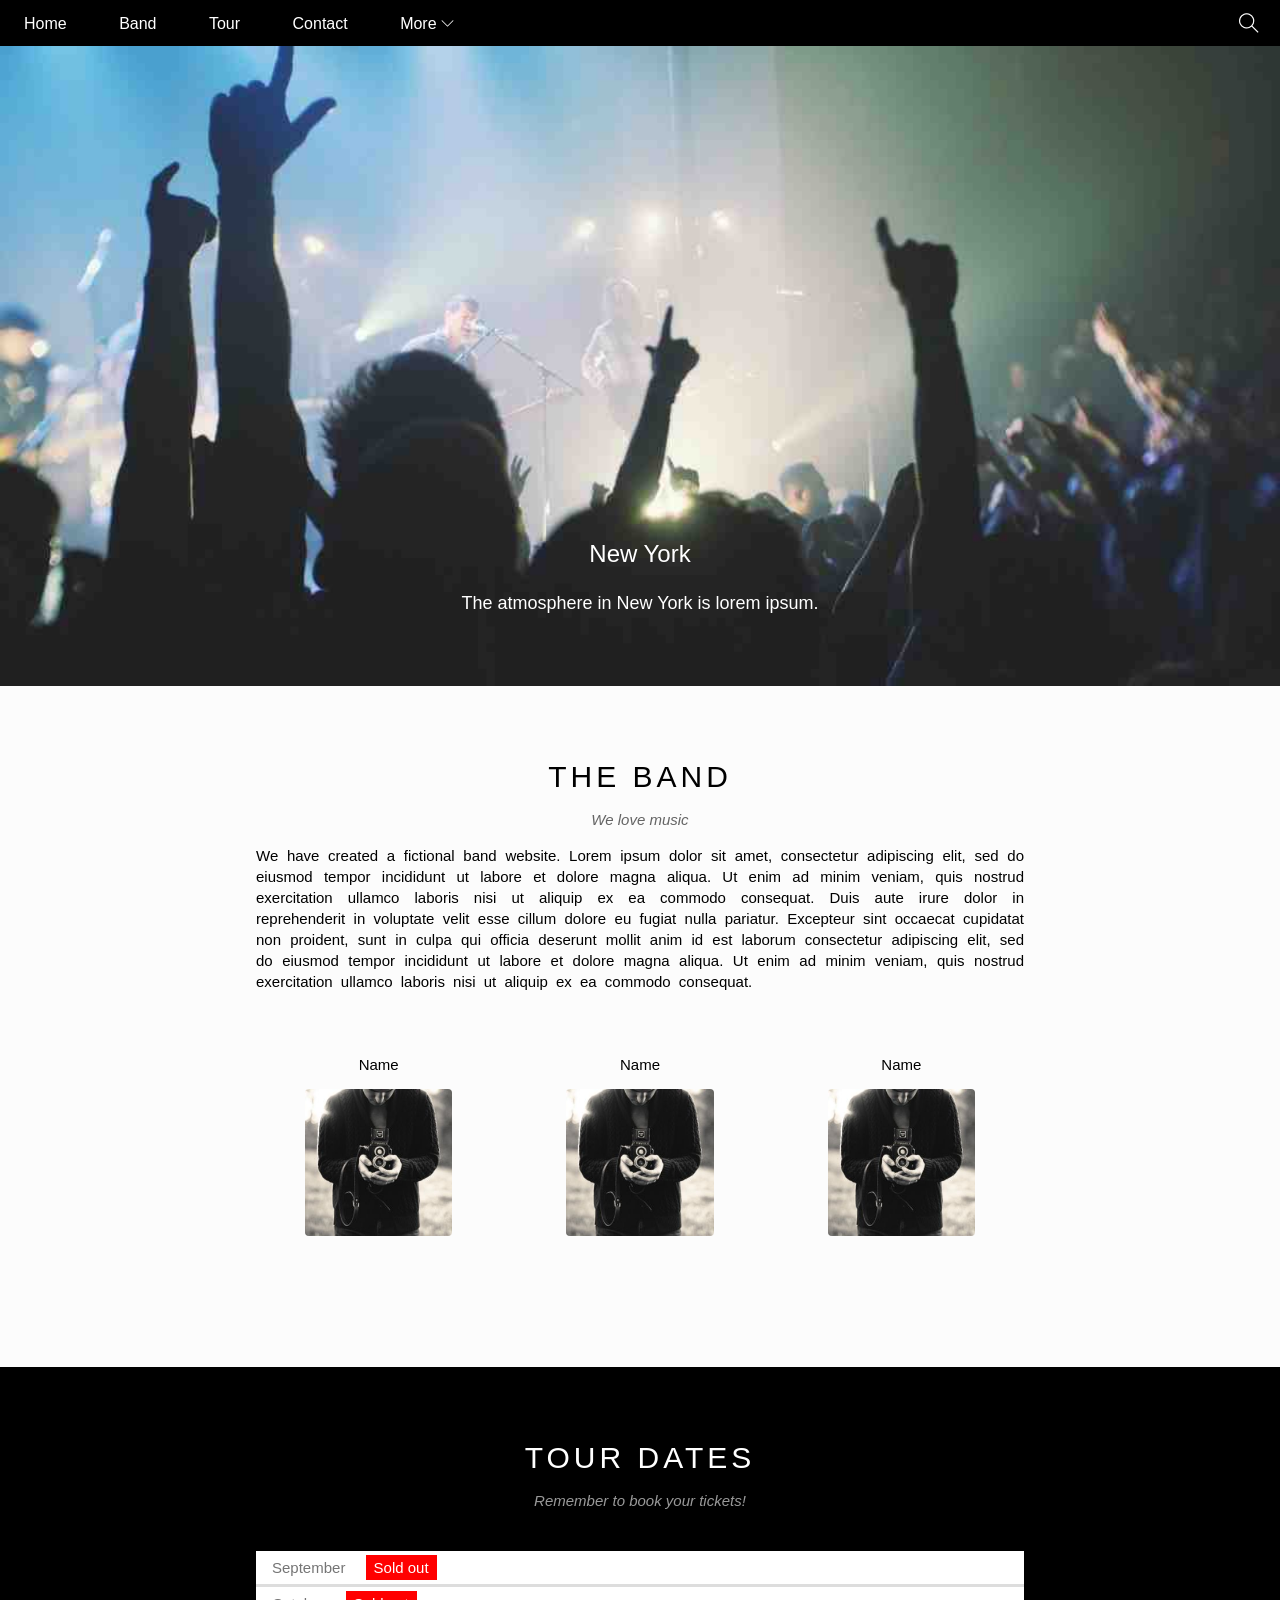
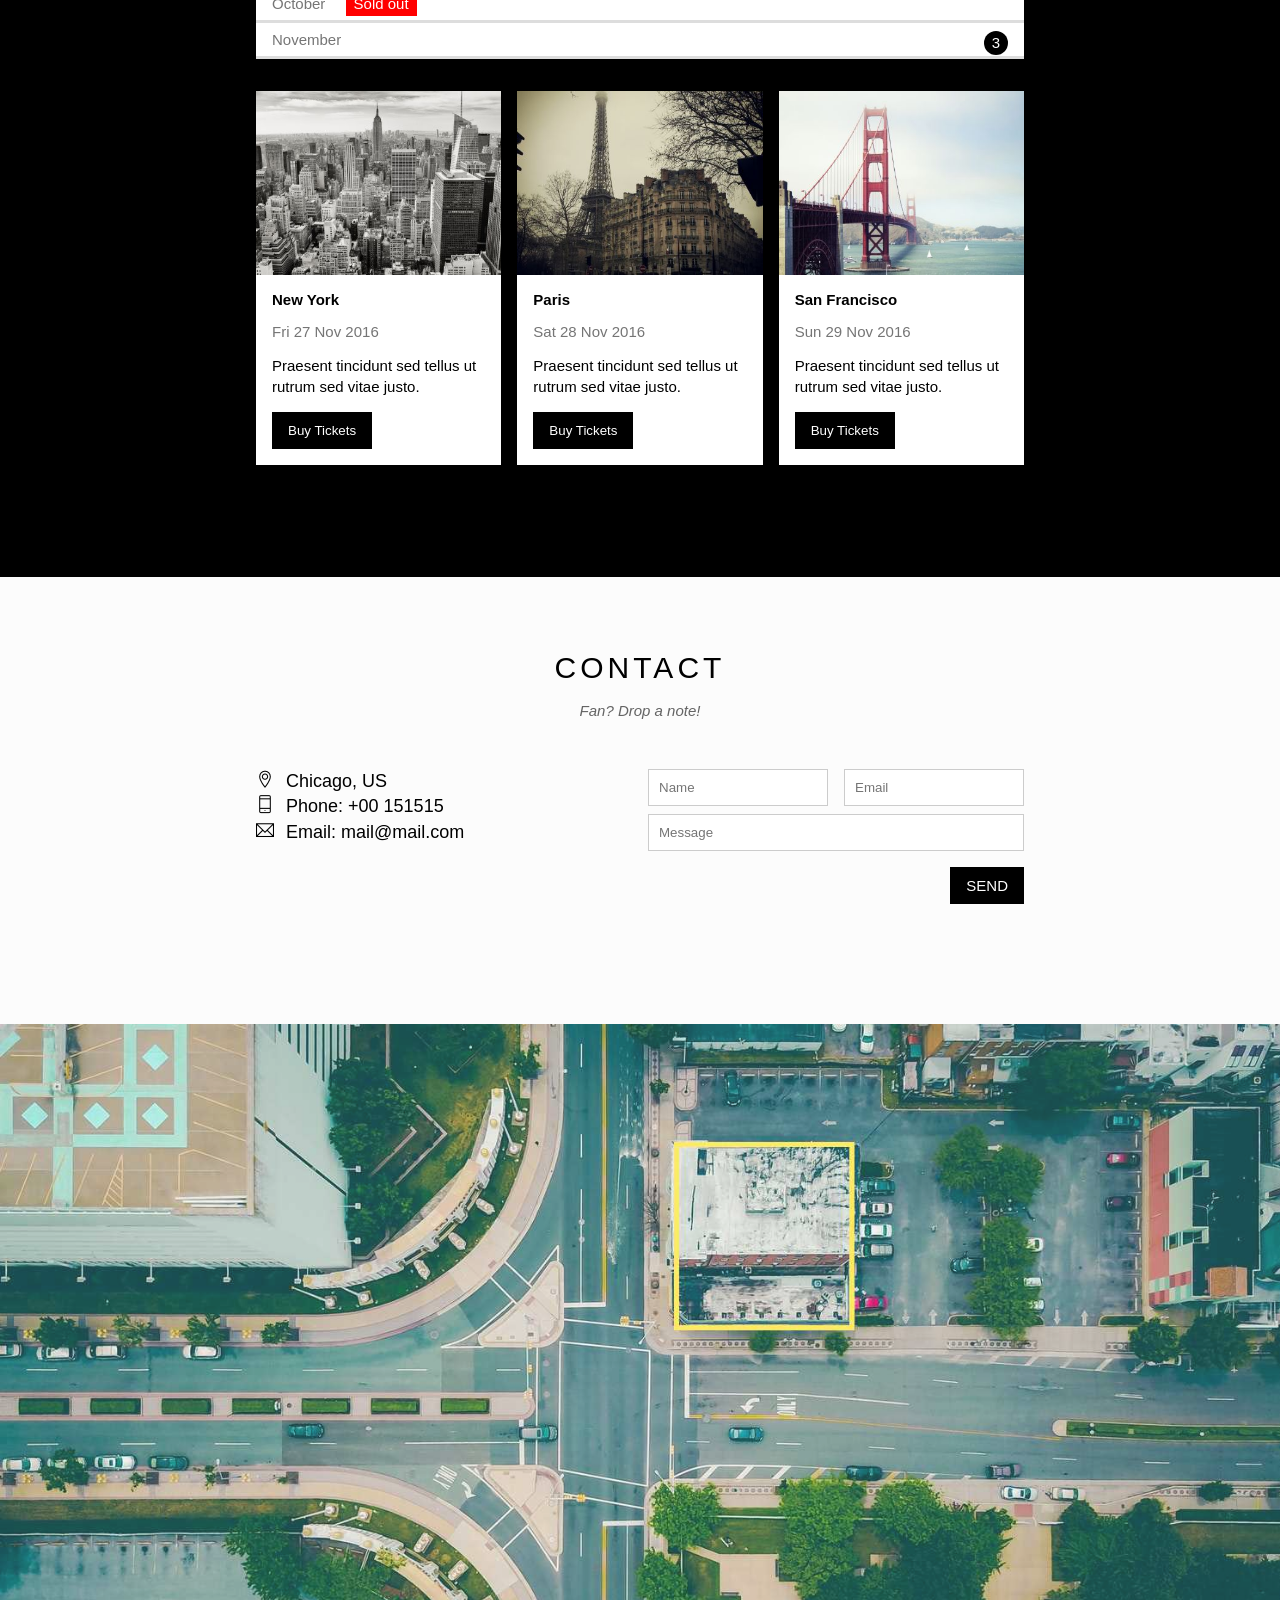
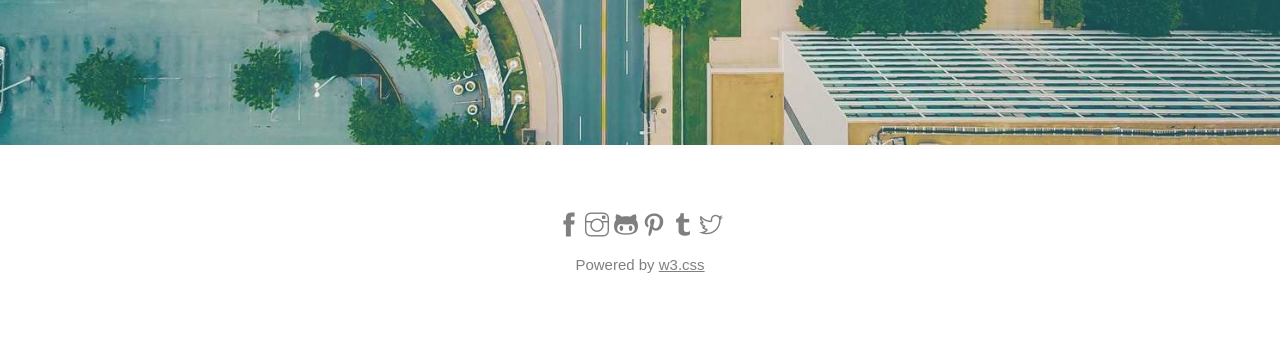
==== index.html @ b74493a1 "tap-lam-web" ====
<!Doctype html>
<html>
    <head>  
            <meta name="viewport" content="width=device-width, initial-scale=1">
            
            <title>HuyHuyHuy</title>
            <meta charset="utf-8">
            <link rel="stylesheet" href="main.css">
            <link rel="stylesheet" href="responsive.css">
            <link rel="stylesheet" href="icon/themify-icons/themify-icons.css">
    </head>


    <body>
        <div id="main">
          <div id="header">
            <!-- begin nav -->
            <ul id="nav">
                <li><a href="#">Home</a></li>
                 <li><a href="#band">Band</a></li>
                <li><a href="#tour">Tour</a></li>
                <li><a href="#contact">Contact</a></li>
                <li>
                    <a href="#">
                        More
                        <i class="muitenxuong ti-angle-down"> </i>
                    </a>
                    <ul class="subnav">
                        <li><a href="#">Merchandise</a></li>
                        <li><a href="#">Extra</a></li>
                        <li><a href="#">Media</a></li>
                    </ul>
                </li>
            </ul>
            <!-- end nav -->
             <!-- search begin -->
            <div class="searchbutton">
                <i class="search-icon ti-search">

                </i>
            </div>
            <div id="mobile-navigate" class="mobile-search-button">
                <i class=" menu-mobile-icon ti-menu"></i>
            </div>



             <!-- search end -->

          </div> 


          <div id="slider">
            <div class="text-content">
                <h2 class="text-heading">New York</h2>
                <div class="text-mieuta">The atmosphere in New York is lorem ipsum.</div>

            </div>
          </div>

          <div id="content">
            <div id="band" class="content-selection">
                <h2 class="content-heading">THE BAND</h2>
                <p class="content-subheading">We love music</p>
                <p class="about-sub">We have created a fictional band website. Lorem ipsum dolor sit amet, consectetur adipiscing elit, sed do eiusmod tempor incididunt ut labore et dolore magna aliqua. Ut enim ad minim veniam, quis nostrud exercitation ullamco laboris nisi ut aliquip ex ea commodo consequat. Duis aute irure dolor in reprehenderit in voluptate velit esse cillum dolore eu fugiat nulla pariatur. Excepteur sint occaecat cupidatat non proident, sunt in culpa qui officia deserunt mollit anim id est laborum consectetur adipiscing elit, sed do eiusmod tempor incididunt ut labore et dolore magna aliqua. Ut enim ad minim veniam, quis nostrud exercitation ullamco laboris nisi ut aliquip ex ea commodo consequat.</p>
                <div class="row member-list">
                    <div class="member-item col col-3 text-center ">
                    <p class="member-name">Name</p>
                    <img src="img/bandmember.jpg" alt="Name" class="member-picture">
                    </div>
                <div class="member-item col col-3 text-center ">
                    <p class="member-name">Name</p>
                    <img src="img/bandmember.jpg" alt="Name" class="member-picture">
                </div>
                <div class="member-item col col-3 text-center ">
                    <p class="member-name">Name</p>
                    <img src="img/bandmember.jpg" alt="Name" class="member-picture">
                </div>
                <div class="clear"></div>

                </div>
            </div>
            <!-- Tour begin -->
             <div id="tour" class="tour-selection">
                 <div class="content-selection">
                <h2 class="content-heading text-white">TOUR DATES</h2>
                <p class="content-subheading text-white">Remember to book your tickets!</p>
                    <!-- ticket  -->
                <ul class="ticket-list">
                    <li>September <span class="sold-out">Sold out</span></li>
                    <li>October  <span class="sold-out">Sold out</span></li>
                    <li>November <span class="quanity">3</span></li>
                </ul>
                <!-- Place -->
                 <div class=" row place-list">
                        <div class=" mt16 tour-member-item col col-3">
                           <img src="img/newyork.jpg" alt="New York" class="place-img">
                            <div class="place-describe">
                                 <h2 class="place-heading">New York</h2>
                                <p class="place-date">Fri 27 Nov 2016</p>
                                <p class="place-description">Praesent tincidunt sed tellus ut rutrum sed vitae justo.</p>
                                <button class="Buy-Tickets-Button js-buy-ticket">Buy Tickets</button>
                            </div>
                        </div>
                        <div class=" mt16 tour-member-item col col-3">
                           <img src="img/paris.jpg" alt="Paris" class="place-img">
                            <div class="place-describe">
                                 <h2 class="place-heading">Paris</h2>
                                <p class="place-date">Sat 28 Nov 2016</p>
                                <p class="place-description">Praesent tincidunt sed tellus ut rutrum sed vitae justo.</p>
                                <button class="Buy-Tickets-Button js-buy-ticket">Buy Tickets</button>
                            </div>
                        </div>
                        <div class=" mt16 tour-member-item col col-3">
                           <img src="img/sanfran.jpg" alt="San Francisco" class="place-img">
                            <div class="place-describe">
                                 <h2 class="place-heading">San Francisco</h2>
                                <p class="place-date">Sun 29 Nov 2016</p>
                                <p class="place-description">Praesent tincidunt sed tellus ut rutrum sed vitae justo.</p>
                                <button class="Buy-Tickets-Button js-buy-ticket">Buy Tickets</button>
                            </div>
                        </div>
                  <div class="clear"></div>
                 </div>

            </div>
             </div>
            
            <!-- Tour end -->
             <!-- Contact begin -->
             <div id="contact"  class="content-selection" >
                <h2 class="content-heading">CONTACT</h2>
                <p class="content-subheading">Fan? Drop a note!</p>
                <div class="row context-content">
                    <div class="mobile-context context-info col col-half col-s ">
                        <p><i class="ti-location-pin"></i>Chicago, US</p>
                        <p><i class="ti-mobile"></i>Phone: +00 151515</p>
                        <p><i class="ti-email"></i>Email: mail@mail.com</p>
                    </div>
                    <div class="mobile-context-form col col-half col-s context-form">
             
                         <form action="">
                            <div class="mobile-context-form row mmg16 ">
                                <div class="col col-half col-s ">
                                    <input type="text" name="" required class="form-control" placeholder="Name" id="">
                                </div>
                                  <div class="col col-half col-s mmg8 ">
                                    <input type="email" name="" required class="form-control" placeholder="Email" id="">
                                </div>
                             
                            </div>
                            <div class="row mt8">
                                <div class="col col-full">
                                    <input type="text" name="" required class="form-control" placeholder="Message">
                                </div>
                            </div>
                            <input type="submit" value="SEND" class="mt16 send-button">
                        </form>


                    </div>
                </div>
            </div>
            <!-- Contact end -->
            <div class="map-selection">
                <img src="img/map.jpg" alt="Map" class="">
            </div>
          </div>

          <div id="footer" >
            <div class="social-list">
                <a href=""><i class="ti-facebook"></i></a>
                <a href=""><i class="ti-instagram"></i></a>
                <a href=""><i class="ti-github"></i></a>
                <a href=""><i class="ti-pinterest"></i></a>
                <a href=""><i class="ti-tumblr-alt"></i></a>
                <a href=""><i class="ti-twitter"></i></a>
            </div>
            <p class="photocopy-text">Powered by <a href="https://www.w3schools.com/w3css/default.asp" class="photocopy-text">w3.css</a></p>
            </div>
        </div>
        
          <div class="modal js-modal">
            <!-- <div class="membrane"></div> -->

            <div class="modal-main js-modal-main">
                <div class="modal-close js-modal-close">
                    <i class="ti-close"></i>

                </div>
                <header class="modal-heading">
                    <i class="modal-heading-icon ti-briefcase"></i>
                    Tickets
                </header>
                <div class="modal-body">
                    <label for="soluong" class="modal-label">
                        <i class="ti-shopping-cart"></i>
                         Tickets, $15 per person
                    </label>
                     <input id="soluong" required type="number" class="modal-input" placeholder="How Many">
                    <label for="email" class="modal-label">
                        <i class="ti-user"></i>
                          Send To
                    </label>
                     <input id="email" required type="email" class="modal-input"placeholder="Enter email" >
                     <button id="Buy-Tickets">
                       Pay <i class="ti-check"></i>
                     </button>
                </div>
                <footer class="modal-footer">        
                    <p class="modal-help">Need <a href="" >help?</a></p>
                </footer>

            </div>
          </div>
          <script>
            const buyBtns= document.querySelectorAll('.js-buy-ticket')
            const modal=document.querySelector('.js-modal')
            const modalClose=document.querySelector('.js-modal-close')
            
            function ShowTickets(){
                modal.classList.add('open')
            }
            function HideTickets(){
                modal.classList.remove('open')
            }
            for(const buyBtn of buyBtns){
                buyBtn.addEventListener('click',ShowTickets)

            }
            modal.addEventListener('click',HideTickets)
            modalClose.addEventListener('click',HideTickets)
        //    cách 1 khi bấm ra khoảng trống //
         const modalContain=document.querySelector('.js-modal-main')
            modalContain.addEventListener('click',function(event){
                event.stopPropagation()
            })
        //  cách 2 khi bấm ra 
            // .membrane
            //            const modalClose=document.querySelector('.membrane')
          </script>
          <script>
            var header = document.getElementById('header');
            var mobileMenu =document.getElementById('mobile-navigate');
            var headerHeight= header.clientHeight;
            // đóng mở mobile-menu//
           mobileMenu.onclick=function(){
            var isClosed= header.clientHeight ===headerHeight;
            if(isClosed){
                header.style.height='auto';
            }
            else{
                header.style.height=null;
            }
           }
        //    đóng khi chọn 1 item trong menuitems  
           var menuItems= document.querySelectorAll('#nav li a[href*="#"]');
           for(var i=0;i<menuItems.length;i++){
            var menuItem=menuItems[i];
            menuItem.onclick=function(event){
                var isParent= this.nextElementSibling && this.nextElementSibling.classList.contains('subnav');
                if(isParent){
                    event.preventDefault();
                }
                else{
                    header.style.height=null;
                }
  
            }
           }
            

          </script>
    </body>



</html>
---- main.css ----
*{
    padding:0;
    margin:0;
    box-sizing:border-box;
}
.clear{
    clear:both;
}
.text-white{
    color:white !important;
}
.text-center{
    text-align: center !important;
}
.row{
    margin-left:-8px;
    margin-right:-8px;
}
.row::after{
    content:"";
    display:block;
    clear:both;
}
.mt8{
    margin-top:8px !important;
}
.mt16{
    margin-top:16px  !important;
}
.col{
    float:left;
    padding-left:8px;
    padding-right:8px;

}
.col-3{
    width: calc(100%/3);
}
.col-half{
    width:50%;
}
.col-full{
    width:100%;
}

#main{


}
html{
        scroll-behavior: smooth;
    font-family: Arial, Helvetica, sans-serif;
}
#header{
     background-color:black;
     height: 46px;
     width:100%;
     position:fixed;
     top:0;
     right:0;
    z-index: 2;
    transition: height 0.3s ease;
    
}
#header .mobile-search-button{
    position:absolute;
    top:0;
    right:0;
    display:none;
}
#nav{
    display:inline-block;
}
#nav, .subnav{
    list-style-type:none;
}
body{
    background-color:rgb(255, 255, 255);
}
#nav>li{
    display:inline-block;
     position:relative;
}

#nav .subnav li a{
    display:block;
}

#nav>li>a{
    color:white;
}
#nav li a{
    text-decoration: none;
    line-height: 24px;
    padding: 12px 24px;
    box-sizing: border-box;
    width: 100%;
}#nav li:hover .subnav{
    display:block;
}
#nav .subnav li:hover a,
#nav>li:hover>a{
    background-color:#ccc;
    color:black;
}
#nav>li>a{
    display:inline-block;
}
#nav .muitenxuong{
    font-size:13px;
}





#nav .subnav{
    display:none;
    min-width: 160px;
    position:absolute;
    top:100%;
    left:0;
    background-color:white;
    box-shadow:0 0 10px rgba(0, 0 ,0 ,0.5);
}
#nav .subnav li a{
    color:black;
    padding: 8px 16px;
    line-height: 22px;

}
#header .mobile-search-button,
#header .searchbutton{
 float:right;
 padding: 0 21px;
 box-sizing:border-box;

 
}
#header .menu-mobile-icon,
#header .search-icon{
    color:white ;
    font-size: 20px;
    line-height: 46px;
    box-sizing: border-box;
}
#header .searchbutton:hover{
    background-color:red;
     cursor: pointer;
}

#header .mobile-search-button:hover{
    background-color:#ccc;
}
#header .mobile-search-button:hover .menu-mobile-icon{
    color:black !important;
}


#slider{ 
   margin-top:46px;
   position:relative;
   padding-top:50%;
   z-index: -1;
   background: url('img/ny.jpg') top center /cover no-repeat;
}
#slider .text-content{
       position: absolute;
    color: white;
    bottom: 47px;
    width:100%;
    text-align: center;
}
#slider .text-heading{
     font-weight: 400;
     font-size:24px;
}
#slider .text-mieuta{
    font-size:18px;
    margin:25px;
}
#content{
  background-color:#fcfcfc;
}
#content .content-selection{
    width:800px;
    padding: 64px 0px 112px;
    margin-left:auto;
    margin-right:auto;
    max-width: 100%;
    padding-left:16px;
    padding-right:16px;
}
#content .content-heading{
    font-size:30px;
    font-weight: 50;
    letter-spacing: 4px;
    margin:10px 0px;
}
#content .content-subheading{
    font-size:15px;
    font-style:italic;
    opacity:0.6;
    margin:15px 0px;
    padding: 2px 0px;

}
#content .about-sub{
    font-size:15px;
    margin: 15px 0px;
    text-align: justify;
    line-height: 1.4;
    word-spacing: 4px;
}
#content .content-heading,
#content .content-subheading{
    text-align: center;
}
#content .member-list{
    margin-top:48px;

}

#content .member-name{
    font-size:15px;
    margin-top:16px;
    margin-bottom:16px;


}
#content .member-picture{
    width: 60%;
    border-radius: 4px;
    margin-bottom:15px;
}
/* Tour */
.tour-selection{
    background-color:black;
}
.ticket-list{
    background-color:white;
    margin-top:40px;
    list-style: none;
}
.ticket-list li{
    font-size: 15px;
    padding: 8px 16px;
    border-bottom: 3px solid #ddd;
    color: #757575;
}
.ticket-list .sold-out{
    padding: 4px 8px;
    text-align: center;
    background-color: red;
    color: white;
    margin-left: 16px;
}
.ticket-list .quanity{
    float:right;
    background-color:black;
    color:white;
    border-radius:50%;
    width:24px;
    height: 24px;
    text-align: center;
    line-height: 24px;


}
.place-list{
   margin-top: 16px;

}
.place-item{

    padding:0 8px;
    width:calc(100%/3);
    float:left;
}
.place-img{
  width:100%;
  display:block;

}
.place-img:hover{
    opacity:0.6;
}
.place-describe{
    background-color:white;
    font-size:15px;
    padding:16px;

}
.place-heading{
    
    font-size:15px;
    font-weight: 550;

}
.place-date{    
    margin-top:15px;
    color:#757575;

}
.place-description{
    margin-top:15px;
    line-height: 1.4;

}
.Buy-Tickets-Button{
    text-decoration: none;
    margin-top: 15px;
    background-color: black;
    color: white;
    padding: 11px 16px;
    display: inline-block;
    border:none;
}
.Buy-Tickets-Button:hover{
    background-color:#ccc;
    color:black;
}

/* tour */
/* contact */
.context-content{
    margin-top:48px;
}
.context-info {
    font-size:18px;
    line-height: 1.4;
}
.context-info i{
    display:inline-block;
    width:30px;

}
.context-form{
    font-size:15px;
    margin-bottom: 8px;
  
}
.context-form .form-control{
   display:block;
   width:100%;
   border:1px solid #ccc;
   padding:10px;
}
.send-button {
    text-align: center;
    float: right;
    padding: 10px 16px;
    font-size: 15px;
    background-color:black;
    color:white;
    border:none;
}
.send-button:hover{
    cursor: pointer;
    background-color:#ccc;
    color:black;


}

/* contact */
/* map */
.map-selection img{
    width:100%;
    opacity:0.9;
}
/* map */
#footer{
    padding:64px 16px;
    text-align: center;

}
#footer .social-list a{
    text-decoration: none;
    color:rgba(0,0,0,0.5);
    font-size:24px;
}
#footer .social-list a:hover{
    opacity: 0.6;
}
#footer .photocopy-text{
    font-size:15px;
    margin-top:15px;
    margin-bottom:15px;
    color:rgba(0, 0 ,0 ,0.5);
}

.modal{
    position: fixed;
    top: 0;
    bottom: 0;
    right: 0;
    left: 0;
    background-color: rgba(0, 0, 0, 0.5);
    align-items: center;
    justify-content: center;
    display: none;
    z-index: 10;;
}
.modal-main {
    background-color: white;
    width: 900px;
    max-width: calc( 100% - 32px);
    min-height: 200px;
    position:relative;
    animation: modalFadein ease .3s;

}
header.modal-heading {
    background: #009688;
    height: 130px;
    display: flex;
    align-items: center;
    justify-content: center;
    font-size: 30px;
    color: white;
}
.modal-heading-icon{
    margin-right:16px
}
.modal-close{
    position: absolute;
    right: 0;
    color: white;
    font-size: 20px;
    padding: 12px 11px;
}
.modal-close:hover{
    cursor: pointer;
    background-color:#ccc;
    color:black;
}
.modal-body {
    padding: 16px;
}
.modal-label {
    display: block;
    font-size: 15px;
    margin-bottom: 12px;
}
.modal-input {
    padding: 10px;
    font-size: 15px;
    border: 1px solid #ccc;
    width: 100%;
    margin-bottom:24px;
}
button#Buy-Tickets {
    width: 100%;
    background-color: #009688;
    padding: 18px;
    color: white;
    margin-bottom:16px;
    font-size:20px;
    border:none;
    text-transform: uppercase;
    
}
button#Buy-Tickets:hover{
    background-color:#ccc;
    color:black;
    cursor: pointer;


}
.modal-footer{
    padding:16px;
    text-align: right;
}
.modal-footer a{
    color:#2196f3;
}
.modal.open{
    display:flex;
}

@keyframes modalFadein{
    from{   
        transform: translateY(-150px);

    }
    to{ 
        opacity: 1;
        transform: translateY(0);
    }
}
/* cách 2 */
/* .membrane {
    z-index: -10;
    background-color: #3a3a3a3a;
    width: 1000vh;
    height: 100vw;
    position: fixed;
    top: 0;
    left: 0;
} */
---- responsive.css ----
/* PC */
@media(min-width:1024px){
    
}
/* Tablet */
@media(min-width:740px) and(max-width:1023px){
     
}
/* Mobile */
@media(max-width:740px){
    #header .mobile-search-button{
        display:block;
    }
    #header{
        overflow:hidden;
    }
    #header .searchbutton{
        display:none;
    }
    #nav >li{
        display:block;
    }
    #nav{
        display:block;
    }

    #nav>li:first-child{
        display:inline-block;
    }
    #nav .subnav{
        position:initial;
        background-color:#ccc;
    }
    #nav .subnav li a{
        padding: 12px 41px;
    }
    #content .member-item{
        width:  100% ;
    }

    #content .tour-member-item{
        width:100%;
    }
    #content .mobile-context{
        width:100%;
    }
    .col-s{
        width:100%;
    }
    .mmg16{
        margin-top:16px;
    }
    .mmg8{
        margin-top:8px;
    }




}
---- icon/themify-icons/themify-icons.css ----
@font-face {
	font-family: 'themify';
	src:url('fonts/themify.eot?-fvbane');
	src:url('fonts/themify.eot?#iefix-fvbane') format('embedded-opentype'),
		url('fonts/themify.woff?-fvbane') format('woff'),
		url('fonts/themify.ttf?-fvbane') format('truetype'),
		url('fonts/themify.svg?-fvbane#themify') format('svg');
	font-weight: normal;
	font-style: normal;
}

[class^="ti-"], [class*=" ti-"] {
	font-family: 'themify';
	speak: none;
	font-style: normal;
	font-weight: normal;
	font-variant: normal;
	text-transform: none;
	line-height: 1;

	/* Better Font Rendering =========== */
	-webkit-font-smoothing: antialiased;
	-moz-osx-font-smoothing: grayscale;
}

.ti-wand:before {
	content: "\e600";
}
.ti-volume:before {
	content: "\e601";
}
.ti-user:before {
	content: "\e602";
}
.ti-unlock:before {
	content: "\e603";
}
.ti-unlink:before {
	content: "\e604";
}
.ti-trash:before {
	content: "\e605";
}
.ti-thought:before {
	content: "\e606";
}
.ti-target:before {
	content: "\e607";
}
.ti-tag:before {
	content: "\e608";
}
.ti-tablet:before {
	content: "\e609";
}
.ti-star:before {
	content: "\e60a";
}
.ti-spray:before {
	content: "\e60b";
}
.ti-signal:before {
	content: "\e60c";
}
.ti-shopping-cart:before {
	content: "\e60d";
}
.ti-shopping-cart-full:before {
	content: "\e60e";
}
.ti-settings:before {
	content: "\e60f";
}
.ti-search:before {
	content: "\e610";
}
.ti-zoom-in:before {
	content: "\e611";
}
.ti-zoom-out:before {
	content: "\e612";
}
.ti-cut:before {
	content: "\e613";
}
.ti-ruler:before {
	content: "\e614";
}
.ti-ruler-pencil:before {
	content: "\e615";
}
.ti-ruler-alt:before {
	content: "\e616";
}
.ti-bookmark:before {
	content: "\e617";
}
.ti-bookmark-alt:before {
	content: "\e618";
}
.ti-reload:before {
	content: "\e619";
}
.ti-plus:before {
	content: "\e61a";
}
.ti-pin:before {
	content: "\e61b";
}
.ti-pencil:before {
	content: "\e61c";
}
.ti-pencil-alt:before {
	content: "\e61d";
}
.ti-paint-roller:before {
	content: "\e61e";
}
.ti-paint-bucket:before {
	content: "\e61f";
}
.ti-na:before {
	content: "\e620";
}
.ti-mobile:before {
	content: "\e621";
}
.ti-minus:before {
	content: "\e622";
}
.ti-medall:before {
	content: "\e623";
}
.ti-medall-alt:before {
	content: "\e624";
}
.ti-marker:before {
	content: "\e625";
}
.ti-marker-alt:before {
	content: "\e626";
}
.ti-arrow-up:before {
	content: "\e627";
}
.ti-arrow-right:before {
	content: "\e628";
}
.ti-arrow-left:before {
	content: "\e629";
}
.ti-arrow-down:before {
	content: "\e62a";
}
.ti-lock:before {
	content: "\e62b";
}
.ti-location-arrow:before {
	content: "\e62c";
}
.ti-link:before {
	content: "\e62d";
}
.ti-layout:before {
	content: "\e62e";
}
.ti-layers:before {
	content: "\e62f";
}
.ti-layers-alt:before {
	content: "\e630";
}
.ti-key:before {
	content: "\e631";
}
.ti-import:before {
	content: "\e632";
}
.ti-image:before {
	content: "\e633";
}
.ti-heart:before {
	content: "\e634";
}
.ti-heart-broken:before {
	content: "\e635";
}
.ti-hand-stop:before {
	content: "\e636";
}
.ti-hand-open:before {
	content: "\e637";
}
.ti-hand-drag:before {
	content: "\e638";
}
.ti-folder:before {
	content: "\e639";
}
.ti-flag:before {
	content: "\e63a";
}
.ti-flag-alt:before {
	content: "\e63b";
}
.ti-flag-alt-2:before {
	content: "\e63c";
}
.ti-eye:before {
	content: "\e63d";
}
.ti-export:before {
	content: "\e63e";
}
.ti-exchange-vertical:before {
	content: "\e63f";
}
.ti-desktop:before {
	content: "\e640";
}
.ti-cup:before {
	content: "\e641";
}
.ti-crown:before {
	content: "\e642";
}
.ti-comments:before {
	content: "\e643";
}
.ti-comment:before {
	content: "\e644";
}
.ti-comment-alt:before {
	content: "\e645";
}
.ti-close:before {
	content: "\e646";
}
.ti-clip:before {
	content: "\e647";
}
.ti-angle-up:before {
	content: "\e648";
}
.ti-angle-right:before {
	content: "\e649";
}
.ti-angle-left:before {
	content: "\e64a";
}
.ti-angle-down:before {
	content: "\e64b";
}
.ti-check:before {
	content: "\e64c";
}
.ti-check-box:before {
	content: "\e64d";
}
.ti-camera:before {
	content: "\e64e";
}
.ti-announcement:before {
	content: "\e64f";
}
.ti-brush:before {
	content: "\e650";
}
.ti-briefcase:before {
	content: "\e651";
}
.ti-bolt:before {
	content: "\e652";
}
.ti-bolt-alt:before {
	content: "\e653";
}
.ti-blackboard:before {
	content: "\e654";
}
.ti-bag:before {
	content: "\e655";
}
.ti-move:before {
	content: "\e656";
}
.ti-arrows-vertical:before {
	content: "\e657";
}
.ti-arrows-horizontal:before {
	content: "\e658";
}
.ti-fullscreen:before {
	content: "\e659";
}
.ti-arrow-top-right:before {
	content: "\e65a";
}
.ti-arrow-top-left:before {
	content: "\e65b";
}
.ti-arrow-circle-up:before {
	content: "\e65c";
}
.ti-arrow-circle-right:before {
	content: "\e65d";
}
.ti-arrow-circle-left:before {
	content: "\e65e";
}
.ti-arrow-circle-down:before {
	content: "\e65f";
}
.ti-angle-double-up:before {
	content: "\e660";
}
.ti-angle-double-right:before {
	content: "\e661";
}
.ti-angle-double-left:before {
	content: "\e662";
}
.ti-angle-double-down:before {
	content: "\e663";
}
.ti-zip:before {
	content: "\e664";
}
.ti-world:before {
	content: "\e665";
}
.ti-wheelchair:before {
	content: "\e666";
}
.ti-view-list:before {
	content: "\e667";
}
.ti-view-list-alt:before {
	content: "\e668";
}
.ti-view-grid:before {
	content: "\e669";
}
.ti-uppercase:before {
	content: "\e66a";
}
.ti-upload:before {
	content: "\e66b";
}
.ti-underline:before {
	content: "\e66c";
}
.ti-truck:before {
	content: "\e66d";
}
.ti-timer:before {
	content: "\e66e";
}
.ti-ticket:before {
	content: "\e66f";
}
.ti-thumb-up:before {
	content: "\e670";
}
.ti-thumb-down:before {
	content: "\e671";
}
.ti-text:before {
	content: "\e672";
}
.ti-stats-up:before {
	content: "\e673";
}
.ti-stats-down:before {
	content: "\e674";
}
.ti-split-v:before {
	content: "\e675";
}
.ti-split-h:before {
	content: "\e676";
}
.ti-smallcap:before {
	content: "\e677";
}
.ti-shine:before {
	content: "\e678";
}
.ti-shift-right:before {
	content: "\e679";
}
.ti-shift-left:before {
	content: "\e67a";
}
.ti-shield:before {
	content: "\e67b";
}
.ti-notepad:before {
	content: "\e67c";
}
.ti-server:before {
	content: "\e67d";
}
.ti-quote-right:before {
	content: "\e67e";
}
.ti-quote-left:before {
	content: "\e67f";
}
.ti-pulse:before {
	content: "\e680";
}
.ti-printer:before {
	content: "\e681";
}
.ti-power-off:before {
	content: "\e682";
}
.ti-plug:before {
	content: "\e683";
}
.ti-pie-chart:before {
	content: "\e684";
}
.ti-paragraph:before {
	content: "\e685";
}
.ti-panel:before {
	content: "\e686";
}
.ti-package:before {
	content: "\e687";
}
.ti-music:before {
	content: "\e688";
}
.ti-music-alt:before {
	content: "\e689";
}
.ti-mouse:before {
	content: "\e68a";
}
.ti-mouse-alt:before {
	content: "\e68b";
}
.ti-money:before {
	content: "\e68c";
}
.ti-microphone:before {
	content: "\e68d";
}
.ti-menu:before {
	content: "\e68e";
}
.ti-menu-alt:before {
	content: "\e68f";
}
.ti-map:before {
	content: "\e690";
}
.ti-map-alt:before {
	content: "\e691";
}
.ti-loop:before {
	content: "\e692";
}
.ti-location-pin:before {
	content: "\e693";
}
.ti-list:before {
	content: "\e694";
}
.ti-light-bulb:before {
	content: "\e695";
}
.ti-Italic:before {
	content: "\e696";
}
.ti-info:before {
	content: "\e697";
}
.ti-infinite:before {
	content: "\e698";
}
.ti-id-badge:before {
	content: "\e699";
}
.ti-hummer:before {
	content: "\e69a";
}
.ti-home:before {
	content: "\e69b";
}
.ti-help:before {
	content: "\e69c";
}
.ti-headphone:before {
	content: "\e69d";
}
.ti-harddrives:before {
	content: "\e69e";
}
.ti-harddrive:before {
	content: "\e69f";
}
.ti-gift:before {
	content: "\e6a0";
}
.ti-game:before {
	content: "\e6a1";
}
.ti-filter:before {
	content: "\e6a2";
}
.ti-files:before {
	content: "\e6a3";
}
.ti-file:before {
	content: "\e6a4";
}
.ti-eraser:before {
	content: "\e6a5";
}
.ti-envelope:before {
	content: "\e6a6";
}
.ti-download:before {
	content: "\e6a7";
}
.ti-direction:before {
	content: "\e6a8";
}
.ti-direction-alt:before {
	content: "\e6a9";
}
.ti-dashboard:before {
	content: "\e6aa";
}
.ti-control-stop:before {
	content: "\e6ab";
}
.ti-control-shuffle:before {
	content: "\e6ac";
}
.ti-control-play:before {
	content: "\e6ad";
}
.ti-control-pause:before {
	content: "\e6ae";
}
.ti-control-forward:before {
	content: "\e6af";
}
.ti-control-backward:before {
	content: "\e6b0";
}
.ti-cloud:before {
	content: "\e6b1";
}
.ti-cloud-up:before {
	content: "\e6b2";
}
.ti-cloud-down:before {
	content: "\e6b3";
}
.ti-clipboard:before {
	content: "\e6b4";
}
.ti-car:before {
	content: "\e6b5";
}
.ti-calendar:before {
	content: "\e6b6";
}
.ti-book:before {
	content: "\e6b7";
}
.ti-bell:before {
	content: "\e6b8";
}
.ti-basketball:before {
	content: "\e6b9";
}
.ti-bar-chart:before {
	content: "\e6ba";
}
.ti-bar-chart-alt:before {
	content: "\e6bb";
}
.ti-back-right:before {
	content: "\e6bc";
}
.ti-back-left:before {
	content: "\e6bd";
}
.ti-arrows-corner:before {
	content: "\e6be";
}
.ti-archive:before {
	content: "\e6bf";
}
.ti-anchor:before {
	content: "\e6c0";
}
.ti-align-right:before {
	content: "\e6c1";
}
.ti-align-left:before {
	content: "\e6c2";
}
.ti-align-justify:before {
	content: "\e6c3";
}
.ti-align-center:before {
	content: "\e6c4";
}
.ti-alert:before {
	content: "\e6c5";
}
.ti-alarm-clock:before {
	content: "\e6c6";
}
.ti-agenda:before {
	content: "\e6c7";
}
.ti-write:before {
	content: "\e6c8";
}
.ti-window:before {
	content: "\e6c9";
}
.ti-widgetized:before {
	content: "\e6ca";
}
.ti-widget:before {
	content: "\e6cb";
}
.ti-widget-alt:before {
	content: "\e6cc";
}
.ti-wallet:before {
	content: "\e6cd";
}
.ti-video-clapper:before {
	content: "\e6ce";
}
.ti-video-camera:before {
	content: "\e6cf";
}
.ti-vector:before {
	content: "\e6d0";
}
.ti-themify-logo:before {
	content: "\e6d1";
}
.ti-themify-favicon:before {
	content: "\e6d2";
}
.ti-themify-favicon-alt:before {
	content: "\e6d3";
}
.ti-support:before {
	content: "\e6d4";
}
.ti-stamp:before {
	content: "\e6d5";
}
.ti-split-v-alt:before {
	content: "\e6d6";
}
.ti-slice:before {
	content: "\e6d7";
}
.ti-shortcode:before {
	content: "\e6d8";
}
.ti-shift-right-alt:before {
	content: "\e6d9";
}
.ti-shift-left-alt:before {
	content: "\e6da";
}
.ti-ruler-alt-2:before {
	content: "\e6db";
}
.ti-receipt:before {
	content: "\e6dc";
}
.ti-pin2:before {
	content: "\e6dd";
}
.ti-pin-alt:before {
	content: "\e6de";
}
.ti-pencil-alt2:before {
	content: "\e6df";
}
.ti-palette:before {
	content: "\e6e0";
}
.ti-more:before {
	content: "\e6e1";
}
.ti-more-alt:before {
	content: "\e6e2";
}
.ti-microphone-alt:before {
	content: "\e6e3";
}
.ti-magnet:before {
	content: "\e6e4";
}
.ti-line-double:before {
	content: "\e6e5";
}
.ti-line-dotted:before {
	content: "\e6e6";
}
.ti-line-dashed:before {
	content: "\e6e7";
}
.ti-layout-width-full:before {
	content: "\e6e8";
}
.ti-layout-width-default:before {
	content: "\e6e9";
}
.ti-layout-width-default-alt:before {
	content: "\e6ea";
}
.ti-layout-tab:before {
	content: "\e6eb";
}
.ti-layout-tab-window:before {
	content: "\e6ec";
}
.ti-layout-tab-v:before {
	content: "\e6ed";
}
.ti-layout-tab-min:before {
	content: "\e6ee";
}
.ti-layout-slider:before {
	content: "\e6ef";
}
.ti-layout-slider-alt:before {
	content: "\e6f0";
}
.ti-layout-sidebar-right:before {
	content: "\e6f1";
}
.ti-layout-sidebar-none:before {
	content: "\e6f2";
}
.ti-layout-sidebar-left:before {
	content: "\e6f3";
}
.ti-layout-placeholder:before {
	content: "\e6f4";
}
.ti-layout-menu:before {
	content: "\e6f5";
}
.ti-layout-menu-v:before {
	content: "\e6f6";
}
.ti-layout-menu-separated:before {
	content: "\e6f7";
}
.ti-layout-menu-full:before {
	content: "\e6f8";
}
.ti-layout-media-right-alt:before {
	content: "\e6f9";
}
.ti-layout-media-right:before {
	content: "\e6fa";
}
.ti-layout-media-overlay:before {
	content: "\e6fb";
}
.ti-layout-media-overlay-alt:before {
	content: "\e6fc";
}
.ti-layout-media-overlay-alt-2:before {
	content: "\e6fd";
}
.ti-layout-media-left-alt:before {
	content: "\e6fe";
}
.ti-layout-media-left:before {
	content: "\e6ff";
}
.ti-layout-media-center-alt:before {
	content: "\e700";
}
.ti-layout-media-center:before {
	content: "\e701";
}
.ti-layout-list-thumb:before {
	content: "\e702";
}
.ti-layout-list-thumb-alt:before {
	content: "\e703";
}
.ti-layout-list-post:before {
	content: "\e704";
}
.ti-layout-list-large-image:before {
	content: "\e705";
}
.ti-layout-line-solid:before {
	content: "\e706";
}
.ti-layout-grid4:before {
	content: "\e707";
}
.ti-layout-grid3:before {
	content: "\e708";
}
.ti-layout-grid2:before {
	content: "\e709";
}
.ti-layout-grid2-thumb:before {
	content: "\e70a";
}
.ti-layout-cta-right:before {
	content: "\e70b";
}
.ti-layout-cta-left:before {
	content: "\e70c";
}
.ti-layout-cta-center:before {
	content: "\e70d";
}
.ti-layout-cta-btn-right:before {
	content: "\e70e";
}
.ti-layout-cta-btn-left:before {
	content: "\e70f";
}
.ti-layout-column4:before {
	content: "\e710";
}
.ti-layout-column3:before {
	content: "\e711";
}
.ti-layout-column2:before {
	content: "\e712";
}
.ti-layout-accordion-separated:before {
	content: "\e713";
}
.ti-layout-accordion-merged:before {
	content: "\e714";
}
.ti-layout-accordion-list:before {
	content: "\e715";
}
.ti-ink-pen:before {
	content: "\e716";
}
.ti-info-alt:before {
	content: "\e717";
}
.ti-help-alt:before {
	content: "\e718";
}
.ti-headphone-alt:before {
	content: "\e719";
}
.ti-hand-point-up:before {
	content: "\e71a";
}
.ti-hand-point-right:before {
	content: "\e71b";
}
.ti-hand-point-left:before {
	content: "\e71c";
}
.ti-hand-point-down:before {
	content: "\e71d";
}
.ti-gallery:before {
	content: "\e71e";
}
.ti-face-smile:before {
	content: "\e71f";
}
.ti-face-sad:before {
	content: "\e720";
}
.ti-credit-card:before {
	content: "\e721";
}
.ti-control-skip-forward:before {
	content: "\e722";
}
.ti-control-skip-backward:before {
	content: "\e723";
}
.ti-control-record:before {
	content: "\e724";
}
.ti-control-eject:before {
	content: "\e725";
}
.ti-comments-smiley:before {
	content: "\e726";
}
.ti-brush-alt:before {
	content: "\e727";
}
.ti-youtube:before {
	content: "\e728";
}
.ti-vimeo:before {
	content: "\e729";
}
.ti-twitter:before {
	content: "\e72a";
}
.ti-time:before {
	content: "\e72b";
}
.ti-tumblr:before {
	content: "\e72c";
}
.ti-skype:before {
	content: "\e72d";
}
.ti-share:before {
	content: "\e72e";
}
.ti-share-alt:before {
	content: "\e72f";
}
.ti-rocket:before {
	content: "\e730";
}
.ti-pinterest:before {
	content: "\e731";
}
.ti-new-window:before {
	content: "\e732";
}
.ti-microsoft:before {
	content: "\e733";
}
.ti-list-ol:before {
	content: "\e734";
}
.ti-linkedin:before {
	content: "\e735";
}
.ti-layout-sidebar-2:before {
	content: "\e736";
}
.ti-layout-grid4-alt:before {
	content: "\e737";
}
.ti-layout-grid3-alt:before {
	content: "\e738";
}
.ti-layout-grid2-alt:before {
	content: "\e739";
}
.ti-layout-column4-alt:before {
	content: "\e73a";
}
.ti-layout-column3-alt:before {
	content: "\e73b";
}
.ti-layout-column2-alt:before {
	content: "\e73c";
}
.ti-instagram:before {
	content: "\e73d";
}
.ti-google:before {
	content: "\e73e";
}
.ti-github:before {
	content: "\e73f";
}
.ti-flickr:before {
	content: "\e740";
}
.ti-facebook:before {
	content: "\e741";
}
.ti-dropbox:before {
	content: "\e742";
}
.ti-dribbble:before {
	content: "\e743";
}
.ti-apple:before {
	content: "\e744";
}
.ti-android:before {
	content: "\e745";
}
.ti-save:before {
	content: "\e746";
}
.ti-save-alt:before {
	content: "\e747";
}
.ti-yahoo:before {
	content: "\e748";
}
.ti-wordpress:before {
	content: "\e749";
}
.ti-vimeo-alt:before {
	content: "\e74a";
}
.ti-twitter-alt:before {
	content: "\e74b";
}
.ti-tumblr-alt:before {
	content: "\e74c";
}
.ti-trello:before {
	content: "\e74d";
}
.ti-stack-overflow:before {
	content: "\e74e";
}
.ti-soundcloud:before {
	content: "\e74f";
}
.ti-sharethis:before {
	content: "\e750";
}
.ti-sharethis-alt:before {
	content: "\e751";
}
.ti-reddit:before {
	content: "\e752";
}
.ti-pinterest-alt:before {
	content: "\e753";
}
.ti-microsoft-alt:before {
	content: "\e754";
}
.ti-linux:before {
	content: "\e755";
}
.ti-jsfiddle:before {
	content: "\e756";
}
.ti-joomla:before {
	content: "\e757";
}
.ti-html5:before {
	content: "\e758";
}
.ti-flickr-alt:before {
	content: "\e759";
}
.ti-email:before {
	content: "\e75a";
}
.ti-drupal:before {
	content: "\e75b";
}
.ti-dropbox-alt:before {
	content: "\e75c";
}
.ti-css3:before {
	content: "\e75d";
}
.ti-rss:before {
	content: "\e75e";
}
.ti-rss-alt:before {
	content: "\e75f";
}
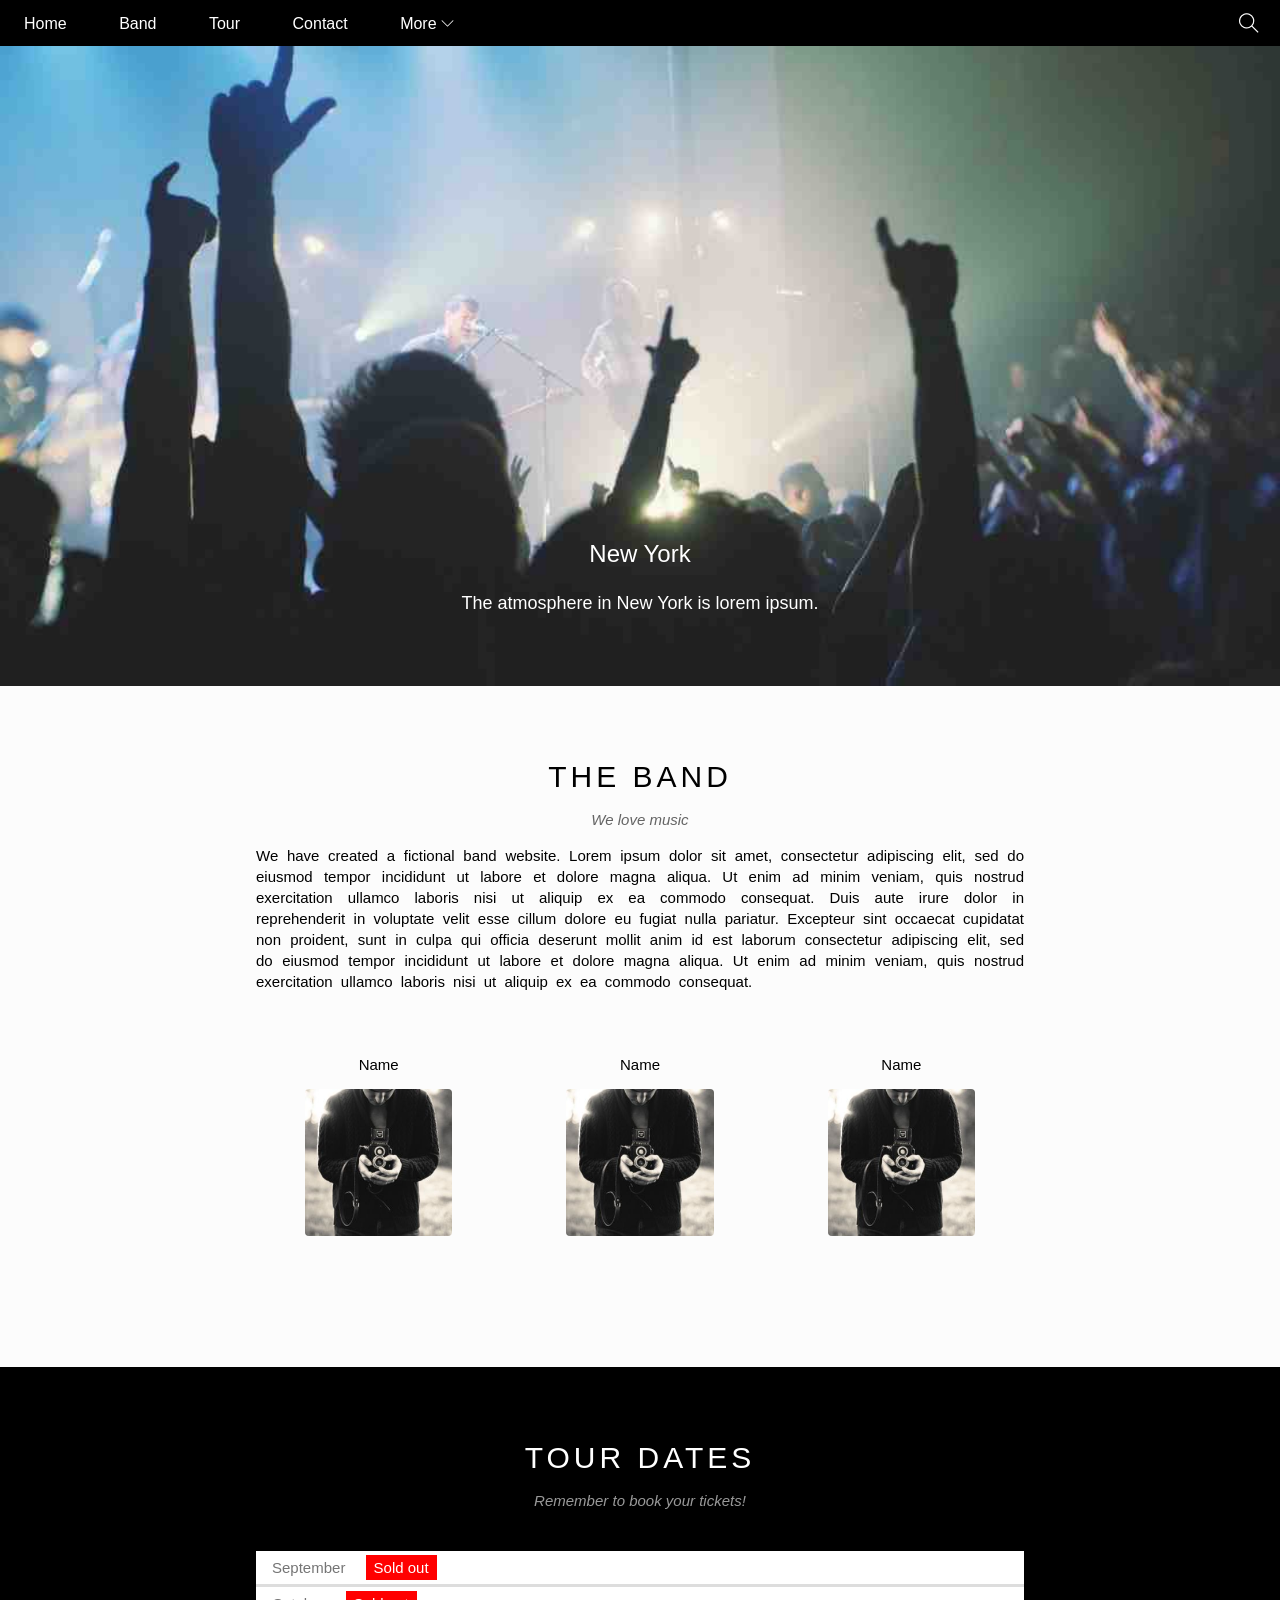
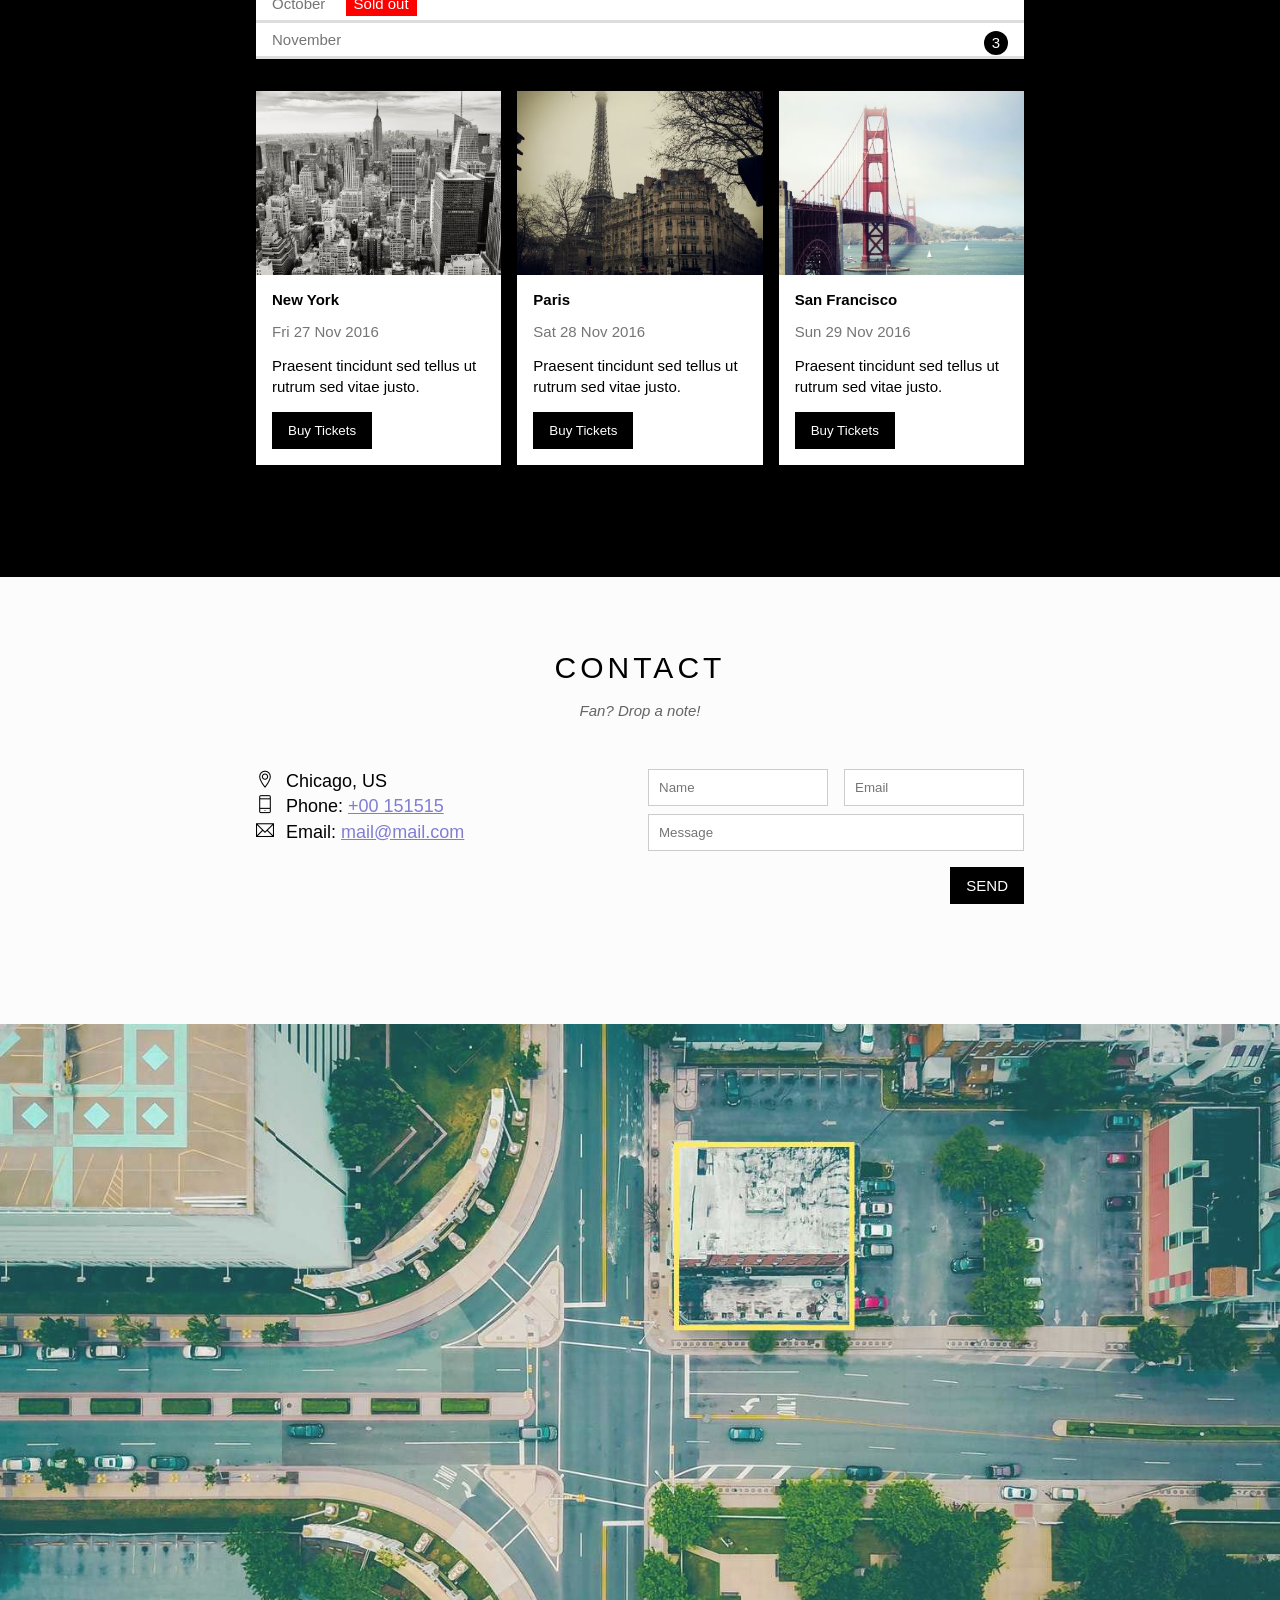
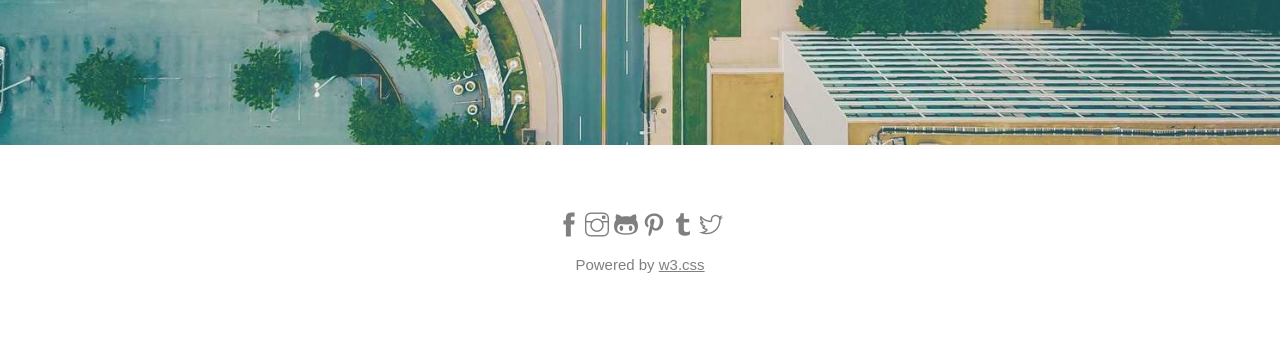
==== commit a6a88966: "da update" ====
--- a/index.html
+++ b/index.html
@@ -99,7 +99,7 @@
                                  <h2 class="place-heading">New York</h2>
                                 <p class="place-date">Fri 27 Nov 2016</p>
                                 <p class="place-description">Praesent tincidunt sed tellus ut rutrum sed vitae justo.</p>
-                                <button class="Buy-Tickets-Button js-buy-ticket">Buy Tickets</button>
+                                <button class="Buy-Tickets-Button s-full-width js-buy-ticket">Buy Tickets</button>
                             </div>
                         </div>
                         <div class=" mt16 tour-member-item col col-3">
@@ -108,7 +108,7 @@
                                  <h2 class="place-heading">Paris</h2>
                                 <p class="place-date">Sat 28 Nov 2016</p>
                                 <p class="place-description">Praesent tincidunt sed tellus ut rutrum sed vitae justo.</p>
-                                <button class="Buy-Tickets-Button js-buy-ticket">Buy Tickets</button>
+                                <button class="Buy-Tickets-Button s-full-width js-buy-ticket">Buy Tickets</button>
                             </div>
                         </div>
                         <div class=" mt16 tour-member-item col col-3">
@@ -117,7 +117,7 @@
                                  <h2 class="place-heading">San Francisco</h2>
                                 <p class="place-date">Sun 29 Nov 2016</p>
                                 <p class="place-description">Praesent tincidunt sed tellus ut rutrum sed vitae justo.</p>
-                                <button class="Buy-Tickets-Button js-buy-ticket">Buy Tickets</button>
+                                <button class="Buy-Tickets-Button s-full-width js-buy-ticket">Buy Tickets</button>
                             </div>
                         </div>
                   <div class="clear"></div>
@@ -134,8 +134,8 @@
                 <div class="row context-content">
                     <div class="mobile-context context-info col col-half col-s ">
                         <p><i class="ti-location-pin"></i>Chicago, US</p>
-                        <p><i class="ti-mobile"></i>Phone: +00 151515</p>
-                        <p><i class="ti-email"></i>Email: mail@mail.com</p>
+                        <p><i class="ti-mobile"></i>Phone: <a href="phone" class="phone color-contact">+00 151515</a></p>
+                        <p><i class="ti-email"></i>Email: <a href="mail@mail.com" class="email color-contact">mail@mail.com</a></p>
                     </div>
                     <div class="mobile-context-form col col-half col-s context-form">
              
@@ -154,7 +154,7 @@
                                     <input type="text" name="" required class="form-control" placeholder="Message">
                                 </div>
                             </div>
-                            <input type="submit" value="SEND" class="mt16 send-button">
+                            <input type="submit" value="SEND" class="s-full-width mt16 send-button ">
                         </form>
 
 
--- a/main.css
+++ b/main.css
@@ -3,6 +3,9 @@
     padding:0;
     margin:0;
     box-sizing:border-box;
+}
+.color-contact{
+    color:rgba(6, 0, 172, 0.5)
 }
 .clear{
     clear:both;
--- a/responsive.css
+++ b/responsive.css
@@ -1,6 +1,29 @@
 /* PC */
 @media(min-width:1024px){
     
+}
+/* tablet and mobile */
+@media (max-width:1023px){
+    .context-form .form-control {
+        padding:16px;
+    }
+    .Buy-Tickets-Button{
+            padding: 17px 26px;
+    }
+    .send-button{
+        width:100%;
+    }
+    .social-list a{
+        margin:0px 8px;
+        
+    }
+    #footer .social-list a {
+    font-size: 35px;
+}
+#footer .photocopy-text{
+        font-size: 25px;
+        padding: 5px 10px;
+}
 }
 /* Tablet */
 @media(min-width:740px) and(max-width:1023px){
@@ -44,15 +67,22 @@
     #content .mobile-context{
         width:100%;
     }
+    .s-full-width,
     .col-s{
-        width:100%;
+        width:100% !important;
     }
     .mmg16{
-        margin-top:16px;
+        margin-top:16px !important;
     }
     .mmg8{
-        margin-top:8px;
+        margin-top:8px !important; 
     }
+    #content .Buy-Tickets-Button{
+        text-align: center  ;
+    }
+    
+
+
 
 
 
